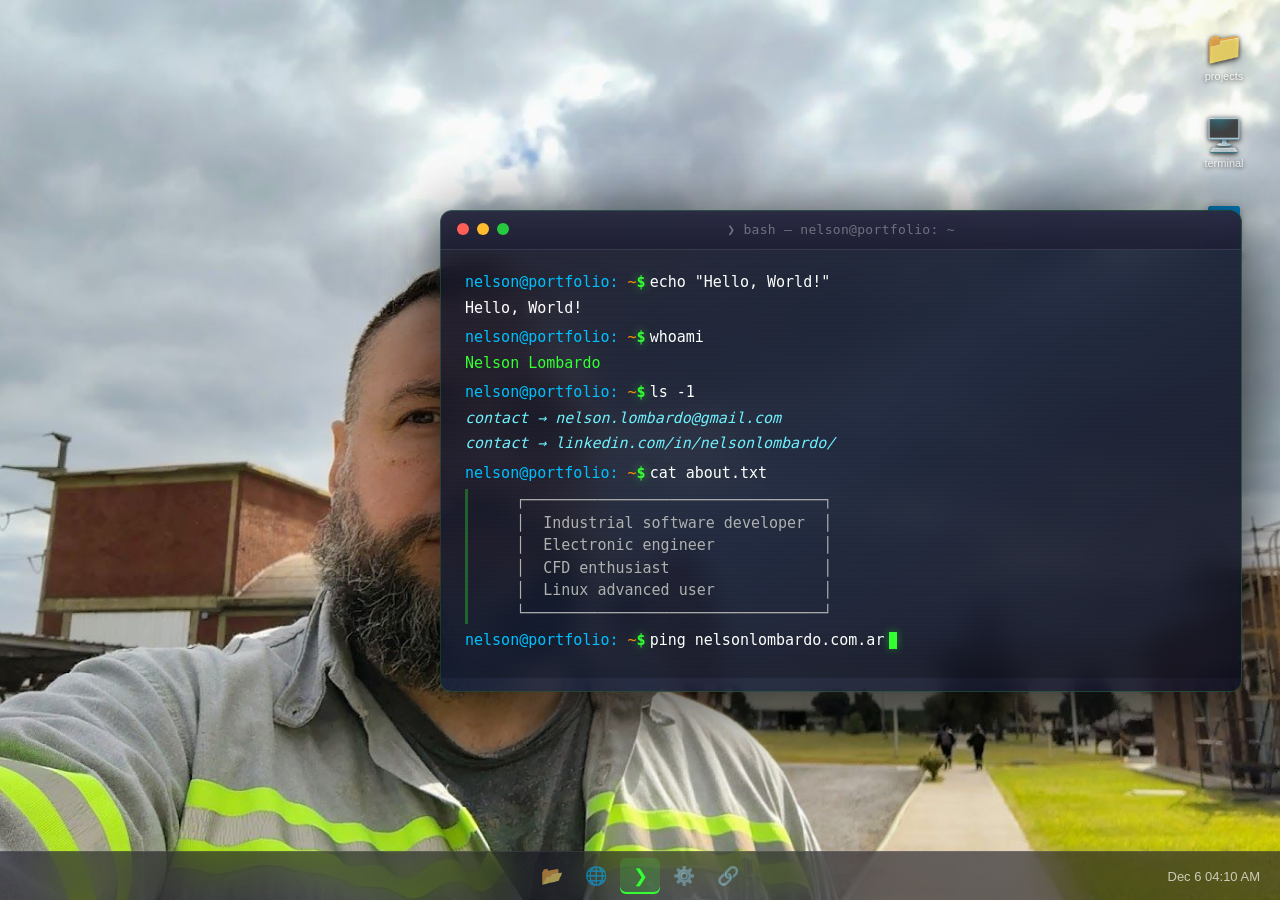
==== index.html @ 3622c268 "Update messages" ====
<!DOCTYPE html>
<html lang="en">
<head>
    <meta charset="UTF-8">
    <meta name="viewport" content="width=device-width, initial-scale=1.0">
    <title>Nelson Lombardo / Personal page</title>
    <link rel="stylesheet" href="css/bash-console.css">
    <link rel="stylesheet" href="css/desktop.css">
</head>
<body>

    <!-- Desktop Icons -->
    <div class="desktop-icons">
        <div class="desktop-icon">
            <div class="icon">📁</div>
            <div class="label">projects</div>
        </div>
        <div class="desktop-icon">
            <div class="icon">🖥️</div>
            <div class="label">terminal</div>
        </div>
        <a href="https://www.linkedin.com/in/nelsonlombardo/" target="_blank" rel="noopener noreferrer" class="desktop-icon" style="text-decoration: none;">
            <div class="icon"><img src="img/icons/linkedin.png" width="32px"></div>
            <div class="label">linkedin</div>
        </a>
    </div>

    <!-- Bash Console Window -->
    <div class="bash-console">
        <div class="window-title">❯ bash — nelson@portfolio: ~</div>
        <div class="terminal-body">
            <div class="prompt show-user" data-user="nelson" data-host="portfolio">
                <span class="path">~</span>
                <span class="command">echo "Hello, World!"</span>
            </div>
            <div class="output highlight">Hello, World!</div>
            <div class="prompt show-user" data-user="nelson" data-host="portfolio">
                <span class="path">~</span>
                <span class="command">whoami</span>
            </div>
            <div class="output success">Nelson Lombardo</div>
            <div class="prompt show-user" data-user="nelson" data-host="portfolio">
                <span class="path">~</span>
                <span class="command">ls -1</span>
            </div>
            <div class="output">
                <span class="ls-link">contact → nelson.lombardo@gmail.com</span>
                <br>
                <span class="ls-link">contact → linkedin.com/in/nelsonlombardo/</span>
            </div>
            <div class="prompt show-user" data-user="nelson" data-host="portfolio">
                <span class="path">~</span>
                <span class="command">cat about.txt</span>
            </div>
            <div class="output">
                <pre class="code-block">
    ┌─────────────────────────────────┐
    │  Industrial software developer  │ 
    │  Electronic engineer            │
    │  CFD enthusiast                 │
    │  Linux advanced user            │
    └─────────────────────────────────┘</pre>
            </div>

            <div class="prompt show-user" data-user="nelson" data-host="portfolio">
                <span class="path">~</span>
                <span class="command"><span class="type-command">ping nelsonlombardo.com.ar</span><span class="cursor"></span></span>
            </div>

        </div>
    </div>

    <!-- Taskbar -->
    <div class="taskbar">
        <div class="taskbar-items">
            <div class="taskbar-item">📂</div>
            <div class="taskbar-item">🌐</div>
            <div class="taskbar-item active">❯</div>
            <div class="taskbar-item">⚙️</div>
            <a href="https://www.linkedin.com/in/nelsonlombardo/" target="_blank" rel="noopener noreferrer" class="taskbar-item" style="text-decoration: none;">🔗</a>
        </div>
        <div class="taskbar-clock" id="clock"></div>
    </div>

    <script src="js/bash-console.js"></script>
    <script>
        // Live clock in the taskbar
        function updateClock() {
            const now = new Date();
            const time = now.toLocaleTimeString([], { hour: '2-digit', minute: '2-digit' });
            const date = now.toLocaleDateString([], { month: 'short', day: 'numeric' });
            document.getElementById('clock').textContent = date + '  ' + time;
        }
        updateClock();
        setInterval(updateClock, 1000);
    </script>
</body>
</html>
---- css/bash-console.css ----
/* 
 * Modern Bash Console CSS
 * Simulates a bash/terminal emulator look for displaying text
 */

.bash-console {
    font-family: 'Cascadia Code', 'Fira Code', 'JetBrains Mono', 'Consolas', 'Monaco', 'Andale Mono', monospace;
    background: linear-gradient(145deg, rgba(26, 26, 46, 0.85) 0%, rgba(22, 33, 62, 0.85) 50%, rgba(15, 15, 35, 0.85) 100%);
    border: 1px solid rgba(51, 255, 51, 0.15);
    border-radius: 12px;
    padding: 0;
    box-shadow:
        0 20px 60px rgba(0, 0, 0, 0.7),
        0 0 40px rgba(0, 255, 0, 0.03),
        inset 0 1px 0 rgba(255, 255, 255, 0.05);
    position: fixed;
    overflow: hidden;
    width: 800px;
    height: 480px;
    backdrop-filter: blur(12px);
    -webkit-backdrop-filter: blur(12px);
    resize: none;
}

/* Terminal window title bar */
.bash-console::before {
    content: '';
    display: block;
    background: linear-gradient(180deg, rgba(45, 45, 68, 0.8) 0%, rgba(30, 30, 50, 0.8) 100%);
    border-bottom: 1px solid rgba(255, 255, 255, 0.06);
    height: 38px;
    border-radius: 12px 12px 0 0;
    position: relative;
    backdrop-filter: blur(12px);
    -webkit-backdrop-filter: blur(12px);
}

/* Terminal window buttons (traffic lights) */
.bash-console::after {
    content: '';
    display: block;
    position: absolute;
    top: 12px;
    left: 16px;
    width: 12px;
    height: 12px;
    background: #ff5f56;
    border-radius: 50%;
    box-shadow:
        20px 0 #ffbd2e,
        40px 0 #27c93f;
    z-index: 1;
}

/* Terminal title text */
.bash-console .window-title {
    position: absolute;
    top: 0;
    left: 0;
    right: 0;
    height: 38px;
    line-height: 38px;
    text-align: center;
    color: rgba(255, 255, 255, 0.35);
    font-size: 13px;
    font-weight: 500;
    letter-spacing: 0.3px;
    user-select: none;
    pointer-events: auto;
    z-index: 2;
    cursor: grab;
}

.bash-console .window-title:active {
    cursor: grabbing;
}

/* Terminal body content */
.bash-console .terminal-body {
    padding: 20px 24px 24px;
    color: #e0e0e0;
    font-size: 15px;
    line-height: 1.7;
    text-shadow: 0 0 8px rgba(0, 255, 0, 0.05);
    position: relative;
    overflow-x: auto;
    background: rgba(0, 0, 0, 0.2);
}

/* Subtle scan line effect */
.bash-console .terminal-body::before {
    content: '';
    position: absolute;
    top: 0;
    left: 0;
    right: 0;
    bottom: 0;
    background: repeating-linear-gradient(
        0deg,
        transparent,
        transparent 2px,
        rgba(0, 0, 0, 0.03) 2px,
        rgba(0, 0, 0, 0.03) 4px
    );
    pointer-events: none;
    z-index: 0;
}

/* Ensure text is above scanlines */
.bash-console .terminal-body > * {
    position: relative;
    z-index: 1;
}

/* Prompt line - the bash prompt symbol */
.bash-console .prompt {
    display: flex;
    align-items: center;
    flex-wrap: wrap;
    gap: 0;
    margin: 0;
    padding: 0;
    word-break: break-word;
}

/* User@hostname prefix - appears first */
.bash-console .prompt::before {
    content: attr(data-user) '@' attr(data-host) ':';
    color: #00bfff;
    font-weight: 500;
    flex-shrink: 0;
    display: none;
}

.bash-console .prompt.show-user::before {
    display: inline;
}

/* Path/directory display in prompt */
.bash-console .prompt .path {
    color: #ff8c00;
    flex-shrink: 0;
    margin-left: 0;
    order: 1;
}

.bash-console .prompt .path::before {
    content: ' ';
    white-space: pre;
}

/* Prompt $ symbol - appears after the path */
.bash-console .prompt .path::after {
    content: '$';
    color: #33ff33;
    font-weight: 700;
    margin-left: 0;
    text-shadow: 0 0 10px rgba(51, 255, 51, 0.5);
}

.bash-console .prompt.root .path::after {
    content: '#';
    color: #ff3333;
    text-shadow: 0 0 10px rgba(255, 51, 51, 0.5);
}

/* Command text (what the user types) */
.bash-console .command {
    color: #ffffff;
    font-weight: 400;
    margin-left: 4px;
    order: 2;
}

/* Output text (what the terminal returns) */
.bash-console .output {
    color: #c0c0c0;
    margin: 0 0 4px 0;
    padding-left: 0;
}

.bash-console .output.dim {
    color: #888;
}

.bash-console .output.success {
    color: #33ff33;
}

.bash-console .output.error {
    color: #ff3333;
}

.bash-console .output.warning {
    color: #ffaa00;
}

.bash-console .output.info {
    color: #00bfff;
}

.bash-console .output.highlight {
    color: #ffffff;
    text-shadow: 0 0 12px rgba(255, 255, 255, 0.2);
}

/* Blinking cursor animation */
.bash-console .cursor {
    display: inline-block;
    width: 8px;
    height: 17px;
    background: #33ff33;
    margin-left: 3px;
    animation: blinkCursor 1s step-end infinite;
    vertical-align: text-bottom;
    box-shadow: 0 0 8px rgba(51, 255, 51, 0.4);
}

@keyframes blinkCursor {
    0%, 100% { opacity: 1; }
    50% { opacity: 0; }
}

/* Typing animation for commands */
.bash-console .type-command {
    overflow: hidden;
    white-space: nowrap;
    border-right: 2px solid transparent;
    animation:
        typing 2s steps(30, end) forwards,
        blinkCaret 0.75s step-end 3;
    max-width: fit-content;
}

@keyframes typing {
    from { width: 0; }
    to { width: 100%; }
}

@keyframes blinkCaret {
    0%, 100% { border-color: transparent; }
    50% { border-color: #33ff33; }
}

/* Multi-line text block — pre-formatted code output */
.bash-console .code-block {
    font-family: 'Cascadia Code', 'Fira Code', 'JetBrains Mono', 'Consolas', 'Monaco', 'Andale Mono', monospace;
    border-left: 3px solid rgba(51, 255, 51, 0.3);
    padding: 0 0 0 12px;
    margin: 3px 0;
    color: #b0b0b0;
    line-height: 1.5;
    font-size: 15px;
    background: none;
}

/* Directory/file listing styles */
.bash-console .ls-dir {
    color: #00bfff;
    font-weight: 500;
}

.bash-console .ls-file {
    color: #c0c0c0;
}

.bash-console .ls-exe {
    color: #33ff33;
}

.bash-console .ls-link {
    color: #70f0ff;
    font-style: italic;
}

/* Divider line */
.bash-console .divider {
    border: none;
    border-top: 1px dashed rgba(255, 255, 255, 0.1);
    margin: 12px 0;
}

/* Typing effect container - each character appears */
.bash-console .typing-effect span {
    opacity: 0;
    animation: typeChar 0.05s forwards;
}

@keyframes typeChar {
    to { opacity: 1; }
}

/* Glow accent for special content */
.bash-console .glow {
    text-shadow: 0 0 20px rgba(51, 255, 51, 0.3);
}

/* Responsive */
@media (max-width: 640px) {
    .bash-console .terminal-body {
        padding: 14px;
        font-size: 13px;
        line-height: 1.5;
    }

    .bash-console .command,
    .bash-console .output,
    .bash-console .prompt {
        font-size: 13px;
    }

    .bash-console .cursor {
        height: 14px;
        width: 6px;
    }

    .bash-console .code-block {
        font-size: 10px;
        padding: 0 0 0 5px;
    }
}

/* Scrollbar styling for terminal */
.bash-console .terminal-body::-webkit-scrollbar {
    width: 6px;
    height: 6px;
}

.bash-console .terminal-body::-webkit-scrollbar-track {
    background: transparent;
}

.bash-console .terminal-body::-webkit-scrollbar-thumb {
    background: rgba(255, 255, 255, 0.1);
    border-radius: 3px;
}

.bash-console .terminal-body::-webkit-scrollbar-thumb:hover {
    background: rgba(255, 255, 255, 0.2);
}
---- css/desktop.css ----
/* === BASE STYLES — OS DESKTOP SIMULATION === */

html, body {
    margin: 0;
    padding: 0;
    width: 100%;
    height: 100%;
    overflow: hidden;
    font-family: -apple-system, BlinkMacSystemFont, 'Segoe UI', Helvetica, Arial, sans-serif;
}

body {
    background-image: url('../img/me/profile.jpg');
    background-size: cover;
    background-position: center center;
    background-repeat: no-repeat;
    background-attachment: fixed;
    background-color: #0a0a0a;
    height: 100vh;
}

/* === DESKTOP ICONS === */
.desktop-icons {
    position: fixed;
    top: 24px;
    right: 24px;
    display: flex;
    flex-direction: column;
    gap: 20px;
    z-index: 1;
}

.desktop-icon {
    display: flex;
    flex-direction: column;
    align-items: center;
    gap: 6px;
    color: rgba(255, 255, 255, 0.85);
    font-size: 11px;
    text-shadow: 0 1px 4px rgba(0, 0, 0, 0.7);
    cursor: default;
    user-select: none;
    padding: 8px 12px;
    border-radius: 6px;
    transition: background 0.15s;
}

.desktop-icon:hover {
    background: rgba(255, 255, 255, 0.1);
}

.desktop-icon .icon {
    font-size: 32px;
    line-height: 1;
    filter: drop-shadow(0 2px 4px rgba(0, 0, 0, 0.4));
}

.desktop-icon .label {
    text-align: center;
    line-height: 1.2;
    max-width: 72px;
    word-wrap: break-word;
}

/* === TASKBAR === */
.taskbar {
    position: fixed;
    bottom: 0;
    left: 0;
    right: 0;
    height: 48px;
    background: rgba(20, 20, 35, 0.6);
    backdrop-filter: blur(20px);
    -webkit-backdrop-filter: blur(20px);
    border-top: 1px solid rgba(255, 255, 255, 0.08);
    display: flex;
    align-items: center;
    justify-content: center;
    padding: 0 16px;
    z-index: 9999;
}

.taskbar-items {
    display: flex;
    align-items: center;
    gap: 4px;
}

.taskbar-item {
    width: 40px;
    height: 36px;
    display: flex;
    align-items: center;
    justify-content: center;
    border-radius: 6px;
    color: rgba(255, 255, 255, 0.6);
    font-size: 18px;
    cursor: default;
    transition: all 0.15s;
}

.taskbar-item:hover {
    background: rgba(255, 255, 255, 0.1);
    color: rgba(255, 255, 255, 0.9);
}

a.taskbar-item {
    cursor: pointer;
}

.taskbar-item.active {
    background: rgba(51, 255, 51, 0.15);
    color: #33ff33;
    box-shadow: inset 0 -2px 0 #33ff33;
}

.taskbar-clock {
    position: absolute;
    right: 20px;
    top: 50%;
    transform: translateY(-50%);
    color: rgba(255, 255, 255, 0.7);
    font-size: 13px;
    font-weight: 400;
    user-select: none;
}

/* === BASH CONSOLE WINDOW OVERRIDES === */
.bash-console {
    box-shadow:
        0 24px 80px rgba(0, 0, 0, 0.6),
        0 0 60px rgba(0, 0, 0, 0.3);
}

.bash-console .terminal-body {
    max-height: calc(480px - 38px);
    overflow-y: auto;
}

/* === MOBILE RESPONSIVE === */
@media (max-width: 768px) {
    html, body {
        overflow: auto;
    }

    body {
        background-position: 30% center;
        min-height: 100vh;
        height: auto;
    }

    /* Desktop icons move to top-left on mobile */
    .desktop-icons {
        top: 12px;
        right: auto;
        left: 12px;
        flex-direction: row;
        gap: 12px;
    }

    .desktop-icon {
        padding: 6px 8px;
    }

    .desktop-icon .icon {
        font-size: 24px;
    }

    .desktop-icon .label {
        font-size: 10px;
        max-width: 60px;
    }

    /* Taskbar adjustments */
    .taskbar {
        height: 44px;
    }

    .taskbar-item {
        width: 36px;
        height: 32px;
        font-size: 16px;
    }

    .taskbar-clock {
        font-size: 11px;
        right: 12px;
    }

    /* Bash console becomes full-width, smaller */
    .bash-console {
        width: calc(100% - 24px) !important;
        height: auto !important;
        left: 12px !important;
        top: 80px !important;
        max-height: calc(100vh - 140px);
        position: absolute !important;
    }

    .bash-console .terminal-body {
        max-height: calc(100vh - 190px);
        padding: 14px 16px 16px;
        font-size: 13px;
    }

    .bash-console .window-title {
        cursor: default;
    }

    .bash-console .window-title:active {
        cursor: default;
    }
}
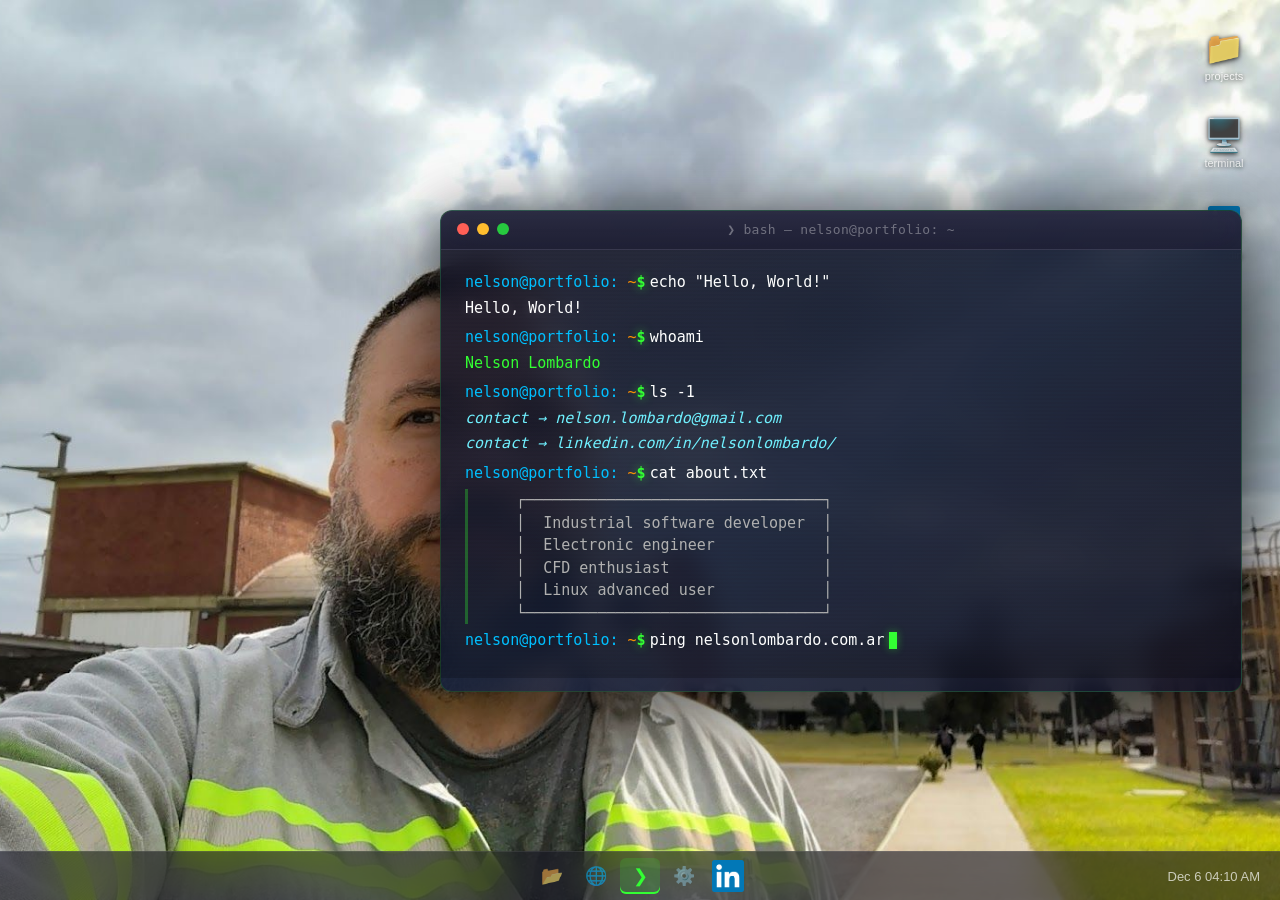
==== commit 944e891d: "The linkedin icon at taskbar was updated" ====
--- a/index.html
+++ b/index.html
@@ -77,7 +77,9 @@
             <div class="taskbar-item">🌐</div>
             <div class="taskbar-item active">❯</div>
             <div class="taskbar-item">⚙️</div>
-            <a href="https://www.linkedin.com/in/nelsonlombardo/" target="_blank" rel="noopener noreferrer" class="taskbar-item" style="text-decoration: none;">🔗</a>
+            <a href="https://www.linkedin.com/in/nelsonlombardo/" target="_blank" rel="noopener noreferrer" class="taskbar-item" style="text-decoration: none;">
+                <img src="img/icons/linkedin.png" width="32px">
+            </a>
         </div>
         <div class="taskbar-clock" id="clock"></div>
     </div>
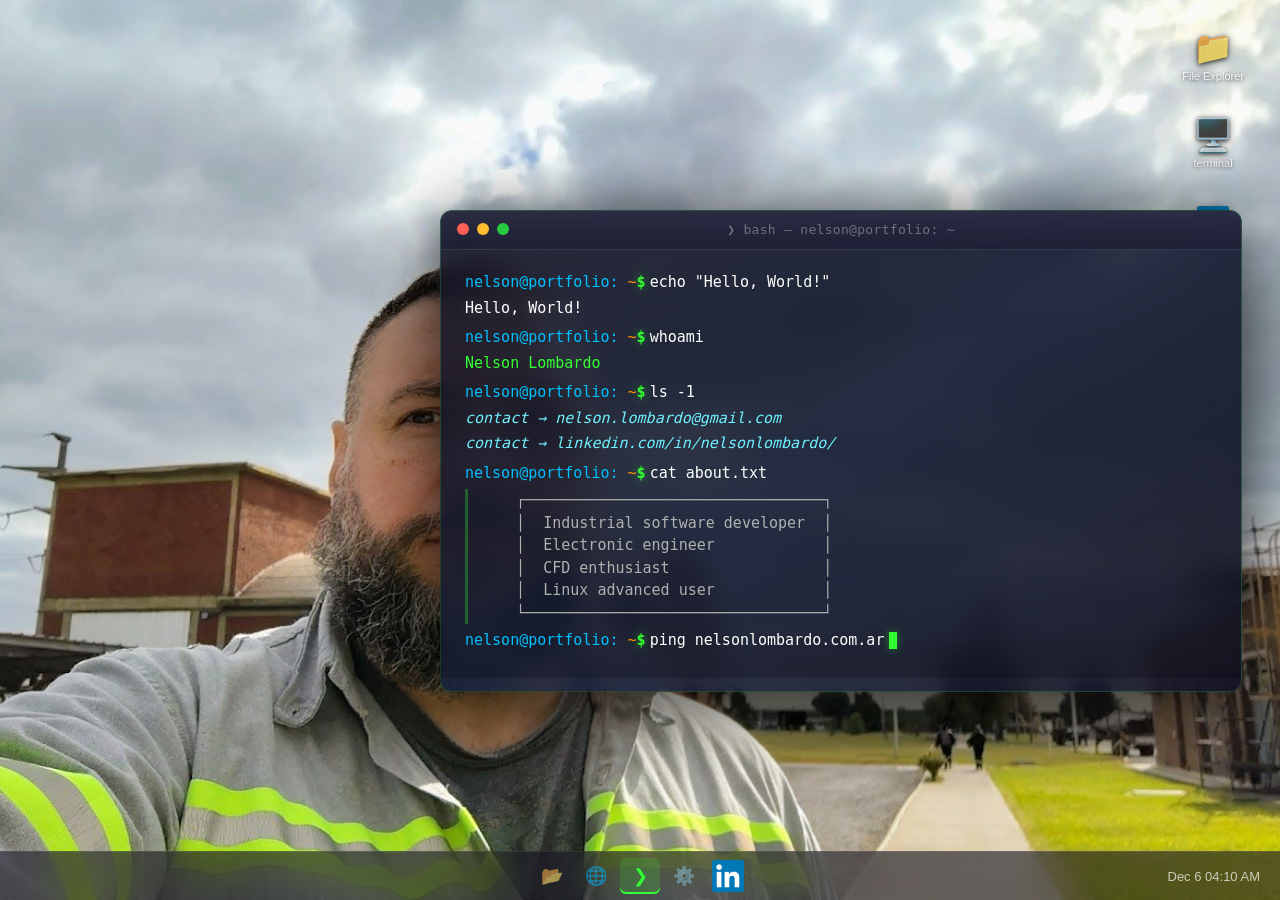
==== commit d18de4a9: "It adds a file explorer" ====
--- a/index.html
+++ b/index.html
@@ -4,8 +4,18 @@
     <meta charset="UTF-8">
     <meta name="viewport" content="width=device-width, initial-scale=1.0">
     <title>Nelson Lombardo / Personal page</title>
+
+    <!-- Open Graph / Social preview -->
+    <meta property="og:title" content="Nelson Lombardo — Portfolio">
+    <meta property="og:description" content="Industrial software developer · Electronic engineer · CFD enthusiast · Linux advanced user">
+    <meta property="og:image" content="https://nelsonlombardo.com.ar/img/me/thumb.jpg">
+    <meta property="og:url" content="https://nelsonlombardo.com.ar/">
+    <meta property="og:type" content="website">
+    <meta name="twitter:card" content="summary_large_image">
+
     <link rel="stylesheet" href="css/bash-console.css">
     <link rel="stylesheet" href="css/desktop.css">
+    <link rel="stylesheet" href="css/file-explorer.css">
 </head>
 <body>
 
@@ -13,7 +23,7 @@
     <div class="desktop-icons">
         <div class="desktop-icon">
             <div class="icon">📁</div>
-            <div class="label">projects</div>
+            <div class="label">File Explorer</div>
         </div>
         <div class="desktop-icon">
             <div class="icon">🖥️</div>
@@ -85,6 +95,7 @@
     </div>
 
     <script src="js/bash-console.js"></script>
+    <script src="js/file-explorer.js"></script>
     <script>
         // Live clock in the taskbar
         function updateClock() {
--- a/css/file-explorer.css
+++ b/css/file-explorer.css
@@ -0,0 +1,486 @@
+/* 
+ * File Explorer - Thunar-like
+ * For Nelson Lombardo's portfolio
+ * Standalone draggable window (no overlay) — usable alongside bash console.
+ */
+
+/* === FILE EXPLORER WINDOW === */
+.file-explorer {
+    font-family: -apple-system, BlinkMacSystemFont, 'Segoe UI', Helvetica, Arial, sans-serif;
+    width: 820px;
+    height: 540px;
+    background: rgba(30, 30, 55, 0.92);
+    backdrop-filter: blur(20px);
+    -webkit-backdrop-filter: blur(20px);
+    border: 1px solid rgba(255, 255, 255, 0.08);
+    border-radius: 12px;
+    box-shadow:
+        0 24px 80px rgba(0, 0, 0, 0.6),
+        0 0 60px rgba(0, 0, 0, 0.3);
+    display: none;
+    flex-direction: column;
+    overflow: hidden;
+    position: fixed;
+    z-index: 1999;
+    animation: windowOpen 0.2s ease-out;
+}
+
+.file-explorer.open {
+    display: flex;
+}
+
+.file-explorer.active-window {
+    z-index: 2000;
+}
+
+@keyframes windowOpen {
+    from { transform: scale(0.95); opacity: 0; }
+    to { transform: scale(1); opacity: 1; }
+}
+
+/* === WINDOW TITLE BAR === */
+.fe-title-bar {
+    display: flex;
+    align-items: center;
+    height: 38px;
+    background: linear-gradient(180deg, rgba(45, 45, 68, 0.9) 0%, rgba(30, 30, 50, 0.9) 100%);
+    border-bottom: 1px solid rgba(255, 255, 255, 0.06);
+    border-radius: 12px 12px 0 0;
+    padding: 0 12px;
+    user-select: none;
+    cursor: grab;
+    flex-shrink: 0;
+    position: relative;
+}
+
+.fe-title-bar:active {
+    cursor: grabbing;
+}
+
+.fe-title-buttons {
+    display: flex;
+    gap: 8px;
+    margin-right: 12px;
+}
+
+.fe-title-btn {
+    width: 12px;
+    height: 12px;
+    border-radius: 50%;
+    cursor: pointer;
+    transition: filter 0.15s;
+}
+
+.fe-title-btn:hover {
+    filter: brightness(1.3);
+}
+
+.fe-title-btn.close { background: #ff5f56; }
+.fe-title-btn.minimize { background: #ffbd2e; }
+.fe-title-btn.maximize { background: #27c93f; }
+
+.fe-title-text {
+    color: rgba(255, 255, 255, 0.4);
+    font-size: 13px;
+    font-weight: 500;
+    text-align: center;
+    flex: 1;
+    margin-right: 88px;
+}
+
+/* === TOOLBAR === */
+.fe-toolbar {
+    display: flex;
+    align-items: center;
+    padding: 6px 12px;
+    background: rgba(0, 0, 0, 0.15);
+    border-bottom: 1px solid rgba(255, 255, 255, 0.04);
+    gap: 8px;
+    flex-shrink: 0;
+    flex-wrap: wrap;
+}
+
+.fe-toolbar-btn {
+    background: none;
+    border: none;
+    color: rgba(255, 255, 255, 0.55);
+    padding: 4px 8px;
+    border-radius: 4px;
+    cursor: pointer;
+    font-size: 14px;
+    transition: all 0.15s;
+    display: flex;
+    align-items: center;
+    gap: 4px;
+}
+
+.fe-toolbar-btn:hover {
+    background: rgba(255, 255, 255, 0.1);
+    color: rgba(255, 255, 255, 0.85);
+}
+
+.fe-toolbar-btn:active {
+    background: rgba(255, 255, 255, 0.15);
+}
+
+.fe-toolbar-separator {
+    width: 1px;
+    height: 20px;
+    background: rgba(255, 255, 255, 0.1);
+    margin: 0 4px;
+}
+
+.fe-path-bar {
+    flex: 1;
+    display: flex;
+    align-items: center;
+    background: rgba(0, 0, 0, 0.3);
+    border: 1px solid rgba(255, 255, 255, 0.06);
+    border-radius: 4px;
+    padding: 3px 8px;
+    color: rgba(255, 255, 255, 0.7);
+    font-size: 13px;
+    font-family: 'Cascadia Code', 'Fira Code', 'Consolas', monospace;
+    min-height: 26px;
+    overflow: hidden;
+    white-space: nowrap;
+    text-overflow: ellipsis;
+    user-select: none;
+}
+
+.fe-path-bar span {
+    color: rgba(255, 255, 255, 0.5);
+    margin: 0 2px;
+}
+
+.fe-path-bar .fe-path-sep {
+    color: rgba(255, 255, 255, 0.25);
+}
+
+.fe-path-bar .fe-path-current {
+    color: #33ff33;
+}
+
+/* === MAIN CONTENT AREA (sidebar + files) === */
+.fe-content {
+    display: flex;
+    flex: 1;
+    overflow: hidden;
+}
+
+/* === SIDEBAR === */
+.fe-sidebar {
+    width: 180px;
+    min-width: 180px;
+    background: rgba(0, 0, 0, 0.15);
+    border-right: 1px solid rgba(255, 255, 255, 0.04);
+    padding: 6px 0;
+    overflow-y: auto;
+    flex-shrink: 0;
+}
+
+.fe-sidebar-item {
+    display: flex;
+    align-items: center;
+    gap: 8px;
+    padding: 6px 12px;
+    color: rgba(255, 255, 255, 0.6);
+    font-size: 13px;
+    cursor: pointer;
+    transition: all 0.1s;
+    user-select: none;
+}
+
+.fe-sidebar-item:hover {
+    background: rgba(255, 255, 255, 0.06);
+    color: rgba(255, 255, 255, 0.85);
+}
+
+.fe-sidebar-item.active {
+    background: rgba(51, 255, 51, 0.1);
+    color: #33ff33;
+}
+
+.fe-sidebar-item .icon {
+    font-size: 16px;
+    width: 20px;
+    text-align: center;
+    flex-shrink: 0;
+}
+
+.fe-sidebar-section {
+    color: rgba(255, 255, 255, 0.25);
+    font-size: 10px;
+    text-transform: uppercase;
+    letter-spacing: 1px;
+    padding: 10px 12px 4px;
+    font-weight: 600;
+}
+
+/* === FILE LISTING === */
+.fe-file-list {
+    flex: 1;
+    overflow-y: auto;
+    padding: 4px 0;
+    background: rgba(0, 0, 0, 0.08);
+}
+
+.fe-file-header {
+    display: flex;
+    padding: 4px 12px;
+    font-size: 11px;
+    color: rgba(255, 255, 255, 0.3);
+    text-transform: uppercase;
+    letter-spacing: 0.5px;
+    border-bottom: 1px solid rgba(255, 255, 255, 0.04);
+    position: sticky;
+    top: 0;
+    background: rgba(30, 30, 55, 0.95);
+    z-index: 1;
+    user-select: none;
+}
+
+.fe-file-header span {
+    padding: 2px 4px;
+}
+
+.fe-file-header .col-name { flex: 1; }
+.fe-file-header .col-size { width: 80px; text-align: right; }
+.fe-file-header .col-type { width: 120px; }
+.fe-file-header .col-modified { width: 130px; text-align: right; }
+
+.fe-file-item {
+    display: flex;
+    align-items: center;
+    padding: 5px 12px;
+    cursor: pointer;
+    transition: background 0.08s;
+    user-select: none;
+}
+
+.fe-file-item:hover {
+    background: rgba(255, 255, 255, 0.04);
+}
+
+.fe-file-item.selected {
+    background: rgba(51, 255, 51, 0.08);
+}
+
+.fe-file-item:active {
+    background: rgba(51, 255, 51, 0.12);
+}
+
+.fe-file-item .icon {
+    font-size: 18px;
+    width: 24px;
+    text-align: center;
+    flex-shrink: 0;
+    margin-right: 6px;
+}
+
+.fe-file-item .icon img {
+    width: 18px;
+    height: 18px;
+    object-fit: contain;
+    vertical-align: middle;
+}
+
+.fe-file-item .col-name {
+    flex: 1;
+    color: rgba(255, 255, 255, 0.8);
+    font-size: 13px;
+    overflow: hidden;
+    text-overflow: ellipsis;
+    white-space: nowrap;
+}
+
+.fe-file-item .col-name.dir {
+    color: #70f0ff;
+    font-weight: 500;
+}
+
+.fe-file-item .col-name.image {
+    color: #ff8c00;
+}
+
+.fe-file-item .col-name.file {
+    color: rgba(255, 255, 255, 0.7);
+}
+
+.fe-file-item .col-size {
+    width: 80px;
+    text-align: right;
+    color: rgba(255, 255, 255, 0.4);
+    font-size: 12px;
+    font-family: 'Cascadia Code', 'Consolas', monospace;
+}
+
+.fe-file-item .col-type {
+    width: 120px;
+    color: rgba(255, 255, 255, 0.35);
+    font-size: 12px;
+}
+
+.fe-file-item .col-modified {
+    width: 130px;
+    text-align: right;
+    color: rgba(255, 255, 255, 0.35);
+    font-size: 12px;
+}
+
+/* === STATUS BAR === */
+.fe-statusbar {
+    display: flex;
+    align-items: center;
+    justify-content: space-between;
+    padding: 3px 12px;
+    background: rgba(0, 0, 0, 0.2);
+    border-top: 1px solid rgba(255, 255, 255, 0.04);
+    color: rgba(255, 255, 255, 0.35);
+    font-size: 11px;
+    flex-shrink: 0;
+    user-select: none;
+}
+
+/* === IMAGE PREVIEW (lightbox) === */
+.fe-image-preview {
+    display: none;
+    position: fixed;
+    top: 0;
+    left: 0;
+    right: 0;
+    bottom: 0;
+    z-index: 3000;
+    background: rgba(0, 0, 0, 0.85);
+    backdrop-filter: blur(8px);
+    -webkit-backdrop-filter: blur(8px);
+    justify-content: center;
+    align-items: center;
+}
+
+.fe-image-preview.open {
+    display: flex;
+}
+
+.fe-image-preview img {
+    max-width: 90vw;
+    max-height: 85vh;
+    border-radius: 8px;
+    box-shadow: 0 20px 60px rgba(0, 0, 0, 0.6);
+    object-fit: contain;
+}
+
+.fe-image-preview .close-btn {
+    position: absolute;
+    top: 20px;
+    right: 30px;
+    color: rgba(255, 255, 255, 0.6);
+    font-size: 32px;
+    cursor: pointer;
+    transition: color 0.15s;
+    width: 40px;
+    height: 40px;
+    display: flex;
+    align-items: center;
+    justify-content: center;
+    border-radius: 50%;
+    background: rgba(0, 0, 0, 0.3);
+}
+
+.fe-image-preview .close-btn:hover {
+    color: #fff;
+    background: rgba(0, 0, 0, 0.5);
+}
+
+.fe-image-preview .img-info {
+    position: absolute;
+    bottom: 20px;
+    left: 50%;
+    transform: translateX(-50%);
+    color: rgba(255, 255, 255, 0.6);
+    font-size: 13px;
+    background: rgba(0, 0, 0, 0.5);
+    padding: 6px 16px;
+    border-radius: 20px;
+    backdrop-filter: blur(4px);
+    user-select: none;
+}
+
+/* === SCROLLBAR === */
+.fe-sidebar::-webkit-scrollbar,
+.fe-file-list::-webkit-scrollbar {
+    width: 6px;
+}
+
+.fe-sidebar::-webkit-scrollbar-track,
+.fe-file-list::-webkit-scrollbar-track {
+    background: transparent;
+}
+
+.fe-sidebar::-webkit-scrollbar-thumb,
+.fe-file-list::-webkit-scrollbar-thumb {
+    background: rgba(255, 255, 255, 0.1);
+    border-radius: 3px;
+}
+
+.fe-sidebar::-webkit-scrollbar-thumb:hover,
+.fe-file-list::-webkit-scrollbar-thumb:hover {
+    background: rgba(255, 255, 255, 0.2);
+}
+
+/* === EMPTY STATE === */
+.fe-empty {
+    display: flex;
+    flex-direction: column;
+    align-items: center;
+    justify-content: center;
+    height: 100%;
+    color: rgba(255, 255, 255, 0.2);
+    font-size: 14px;
+    gap: 8px;
+}
+
+.fe-empty .icon {
+    font-size: 48px;
+    opacity: 0.5;
+}
+
+/* === RESPONSIVE === */
+@media (max-width: 900px) {
+    .file-explorer {
+        width: calc(100% - 24px);
+        height: calc(100vh - 100px);
+        max-height: 600px;
+    }
+    
+    .fe-sidebar {
+        width: 140px;
+        min-width: 140px;
+    }
+    
+    .fe-file-header .col-type,
+    .fe-file-item .col-type {
+        display: none;
+    }
+    
+    .fe-title-text {
+        font-size: 12px;
+        margin-right: 0;
+    }
+}
+
+@media (max-width: 600px) {
+    .fe-sidebar {
+        display: none;
+    }
+    
+    .fe-file-header .col-modified,
+    .fe-file-item .col-modified {
+        display: none;
+    }
+    
+    .fe-file-header .col-size,
+    .fe-file-item .col-size {
+        width: 60px;
+    }
+}
